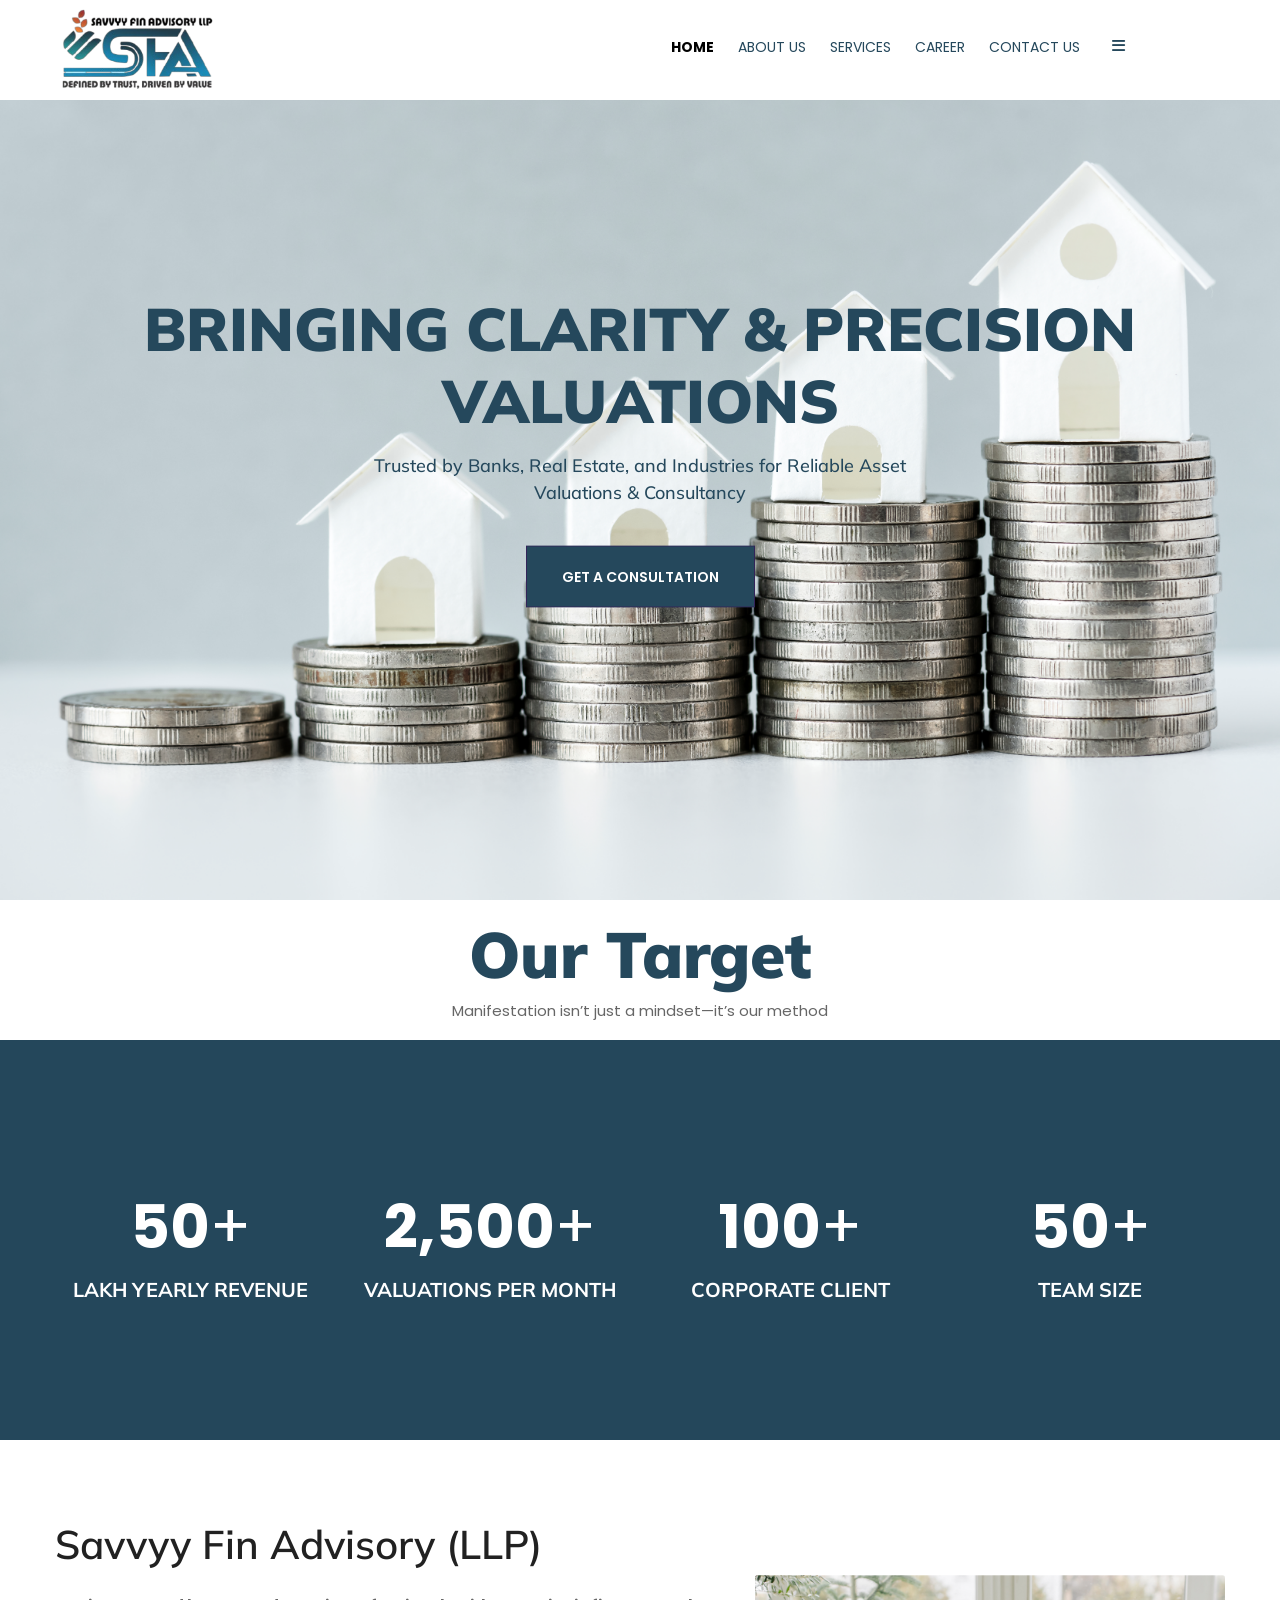
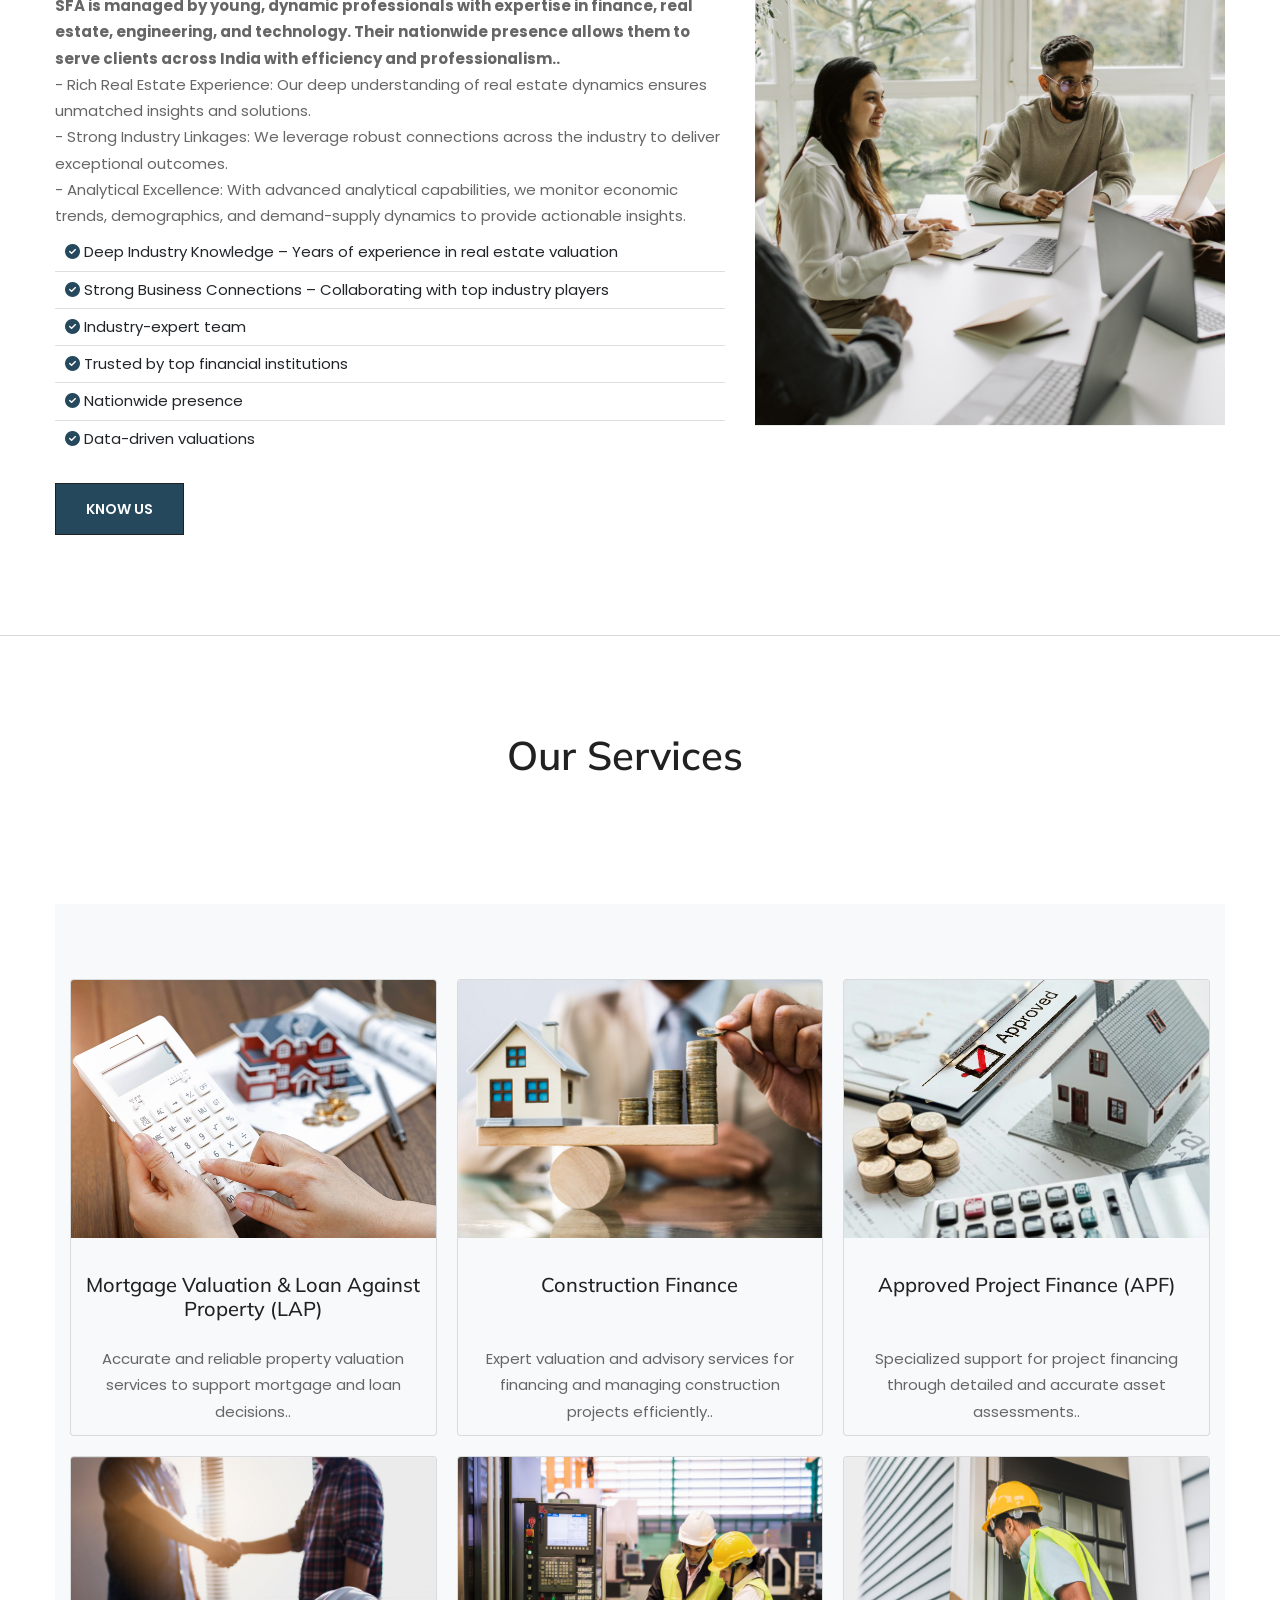
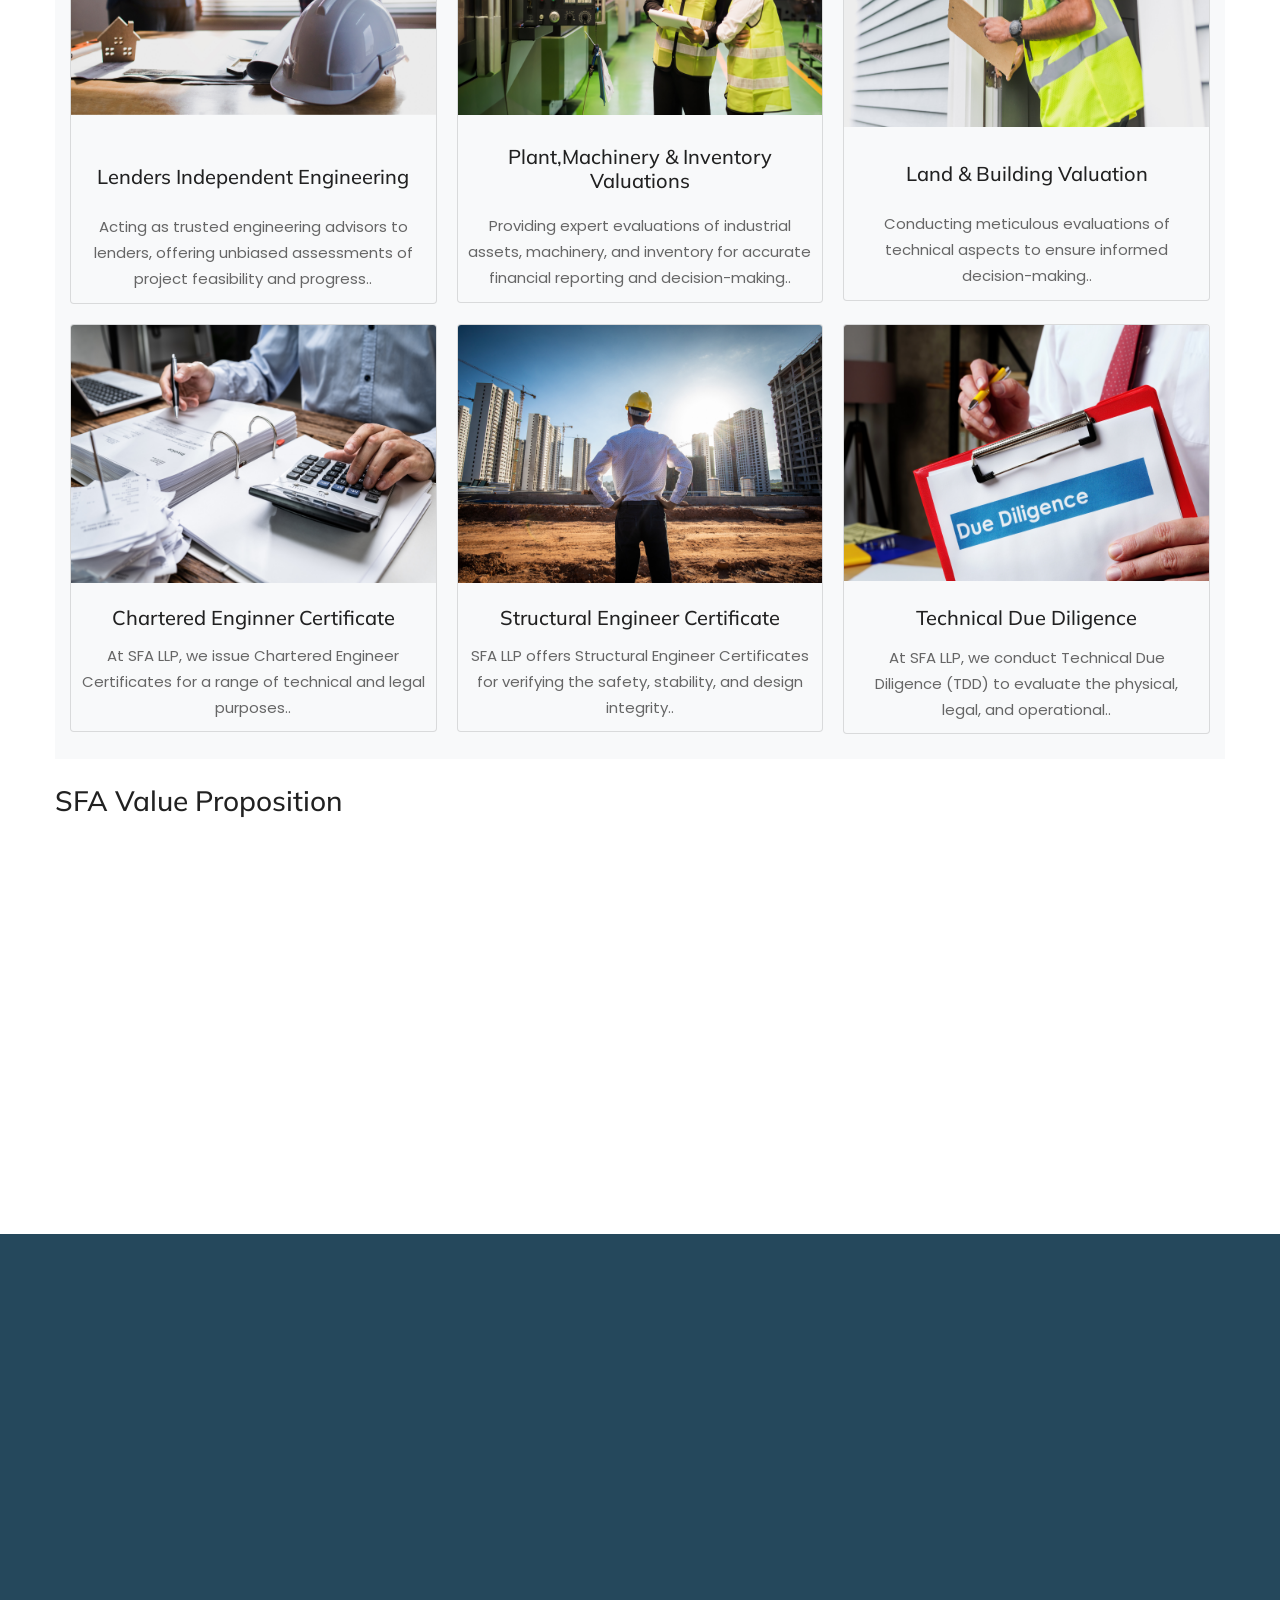
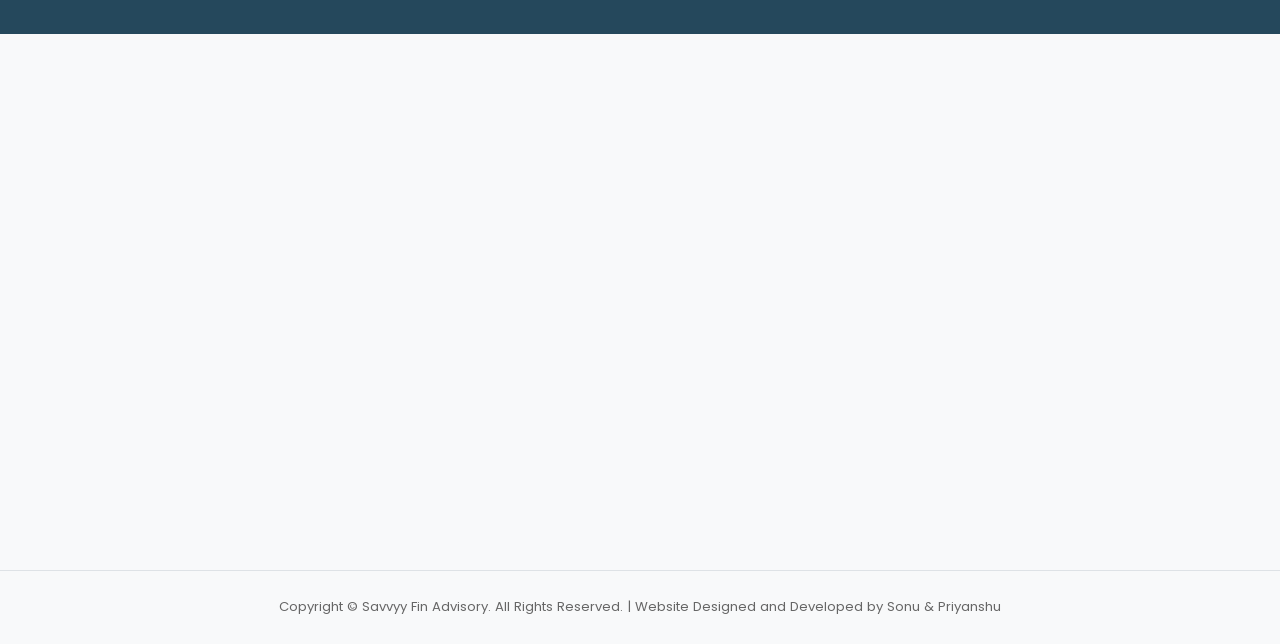
==== index.html @ 60256d49 "first commit" ====
<meta http-equiv="content-type" content="text/html;charset=UTF-8" />

<head>

    <link rel="canonical" href="#" />
    <link rel="alternate" href="#" hreflang="en-IN" />
    <link rel="shortcut icon" href="assets/images/logo/logo..png" type="image/x-icon">

    <title>Home : Savvyy Fin Advisory LLP </title>

    <meta name="description" content="">
    <meta name="keywords" content="" />

</head>

<!--Header Content Start-->
<!DOCTYPE html>
<html lang="en">

</html>

<head>
    <meta charset="UTF-8" />
    <meta name="viewport" content="width=device-width, initial-scale=1.0" />
    <title></title>
    <link rel="stylesheet" href="assets/css/vendor/vendor.min.css">
    <link rel="stylesheet" href="assets/css/plugins/plugins.min.css">
    <link rel="stylesheet" href="assets/css/style.css">
    <link rel="stylesheet" href="assets/css/custom.css">
    <link rel="stylesheet" href="https://cdnjs.cloudflare.com/ajax/libs/font-awesome/6.7.2/css/all.min.css"
        integrity="sha512-Evv84Mr4kqVGRNSgIGL/F/aIDqQb7xQ2vcrdIwxfjThSH8CSR7PBEakCr51Ck+w+/U6swU2Im1vVX0SVk9ABhg=="
        crossorigin="anonymous" referrerpolicy="no-referrer" />


    <style>
        .testimonial-section {
            padding: 3rem 1.5rem;
        }

        .section-description {
            text-align: center;
            color: #718096;
            max-width: 800px;
            margin: 0 auto 4rem auto;
            margin-top: 2rem;
        }

        .testimonials {
            display: grid;
            gap: 2rem;
            grid-template-columns: 1fr;
            max-width: 100%;
        }

        .testimonial-card {
            border-radius: 0.5rem;
            padding: 1.5rem;
            display: flex;
            flex-direction: column;
            justify-content: space-between;
            height: 100%;
            border: 1.5px solid #cccccc;
        }

        .testimonial-text {
            font-size: 1rem;
            line-height: 1.8;
            margin-bottom: 1.5rem;
            color: var(--text-color);
        }

        .testimonial-author {
            display: flex;
            align-items: center;
        }

        .author-img {
            width: 3.5rem;
            height: 3.5rem;
            border-radius: 50%;
            object-fit: cover;
        }

        .author-details {
            margin-left: 1rem;
            color: var(--text-color);
        }

        .author-name {
            font-size: 1.125rem;
            color: var(--first-color);
            font-weight: bold;
        }

        .author-position {
            font-size: 0.875rem;
            color: #4a5568;
        }

        @media (min-width: 768px) {
            .testimonials {
                grid-template-columns: 1fr 1fr;
            }
        }

        @media (min-width: 1024px) {

            .testimonial-card {
                padding: 2rem;
            }

            .testimonial-text {
                font-size: 1.125rem;
            }

            .author-name {
                font-size: 1.25rem;
            }

            .author-position {
                font-size: 1rem;
            }
        }
    </style>



</head>

<body>

    <!-- PRELOADERR STARTS HERE -->
    <div id="preloader">
        <div class="preloader">
            <div class="spinner-border text-primary"></div>
        </div>
    </div>
    <!-- PRELOADERR ENDS HERE  -->

    <!-- Header Area Start Here -->
    <!-- Header Area Start Here -->
    <header class="main-header-area header-transparent header-sticky">

        <!-- Main Header Area Start -->
        <div class="main-header  bg-white">
            <div class="container    ">
                <div class="row align-items-center   ">
                    <div class="col-lg-3 col-xl-2 col-md-5 col-6">
                        <div class="header-logo d-flex align-items-center">
                            <a href="index.html">
                                <img class="nonsticky-logo img-full " src="assets/images/sfalogo2main.PNG"
                                    alt="Header Logo">
                                <img class="sticky-logo img-full " src="assets/images/sfalogo2main.PNG"
                                    alt="Header Logo">
                            </a>
                        </div>
                    </div>
                    <div class="col-lg-9 col-xl-9 col-md-6 col-6 d-flex justify-content-end">
                        <nav class="main-nav d-none text-bolder d-lg-flex">
                            <ul class="nav">
                                <li>
                                    <a class="active" href="index.html">
                                        <span class="menu-text">Home</span>
                                    </a>
                                </li>
                                <li>

                                    <a class="" href="aboutus.html">
                                        <span class="menu-text">About Us</span>
                                        <!-- <i class="fa fa-angle-down"></i> -->
                                    </a>

                                    <!-- <ul class="dropdown-submenu dropdown-hover">
                                    <li><a href="aboutus.html#who-we-are">Who We Are</a></li>
                                    <li><a href="aboutus.html#vision">Vision</a></li>
                                    <li><a href="aboutus.html#core-values">Our Mission</a></li>
                                    <li><a href="aboutus.html#our-belief">Our Belief</a></li>
                                </ul> -->
                                </li>
                                <li>
                                    <a   href="services.html">
                                        <span class="menu-text">Services</span>

                                    </a>

                                </li>
                                <li>
                                    <a class="" href="career.html">
                                        <span class="menu-text">Career</span>
                                    </a>

                                </li>

                                <li>
                                    <a class="" href="contactus.html">
                                        <span class="menu-text">Contact Us</span>
                                    </a>
                                </li>
                            </ul>
                        </nav>


                        <div class="header-right-area main-nav">
                            <ul class="nav">
                                <li class="account-menu-wrap d-none d-lg-flex">
                                    <a href="#" class="off-canvas-menu-btn">
                                        <i class="fa fa-bars"></i>
                                    </a>
                                </li>
                                <li class="mobile-menu-btn d-block d-lg-none">
                                    <a class="off-canvas-btn" href="#">
                                        <i class="fa fa-bars"></i>
                                    </a>
                                </li>
                            </ul>
                        </div>


                    </div>
                </div>
            </div>
        </div>
        <!-- Main Header Area End -->


        <!-- off-canvas mobile menu start -->
        <aside class="off-canvas-wrapper" id="mobileMenu">
            <div class="off-canvas-overlay"></div>
            <div class="off-canvas-inner-content">
                <div class="btn-close-off-canvas">
                    <i class="fa fa-times"></i>
                </div>
                <div class="off-canvas-inner">
                    <div class="offcanvas-widget-area">


                        <!-- mobile menu start -->
                        <div class="mobile-navigation">
                            <!-- mobile menu navigation start -->
                            <nav>
                                <ul class="mobile-menu">
                                    <li class="menu-item-has-children"><a class="active" href="index.html">Home</a>
                                    </li>
                                    <li class="menu-item-has-children"><a class="" href="#">About Us</a>
                                        <!-- <ul class="dropdown">
                                    <li><a href="aboutus.html#who-we-are">Who We Are</a></li>
                                    <li><a href="aboutus.html#vision">Vision</a></li>
                                    <li><a href="aboutus.html#core-values">Core Values and Mission</a></li>
                                    <li><a href="aboutus.html#our-belief">Our Belief</a></li>
                                   
                                </ul> -->
                                    </li>
                                    <li class="menu-item-has-children"><a class="" href="services.html">Services</a>

                                    </li>
                                    <li class="menu-item-has-children"><a class=""
                                            href="industryexpertise.html">Career</a>

                                    </li>

                                    <li><a href="contactus.html">Contact Us</a></li>
                                </ul>
                            </nav>
                            <!-- mobile menu navigation end -->
                        </div>

                    </div>
                </div>
            </div>
        </aside>


        <!-- off-canvas menu start -->
        <aside class="off-canvas-menu-wrapper" id="sideMenu">
            <div class="off-canvas-overlay"></div>
            <div class="off-canvas-inner-content">
                <div class="off-canvas-inner">
                    <!-- offcanvas widget area start -->
                    <div class="offcanvas-widget-area text-olive">
                        <img class="mt-5 mb-5" src="assets/images/sfalogo2main.PNG" alt="" style="width:15rem;">
                        <p class="desc-content">SFA is a company that specializes in valuation and consultancy services
                            for different industries like banking, real estate, and manufacturing. Their goal is to
                            provide accurate and reliable assessments of assets such as property, machinery, and
                            industrial equipment.</p>
                        <ul><i class="fa fa-map-marker"></i> Innov8 OKHLA 211, OKHLA INDL. ESTATE PHASE -III
                            NEW DELHI 110020<br>
                        </ul>
                        <p>
                        <ul style="line-height: 2.5;">
                            <li><i class="fa fa-mobile"> </i> +91 9718622205 </li>
                            <li><i class="fa fa-globe"> </i> info@sfallp.in</li>
                        </ul>
                        </p>
                        <p>
                        <ul class="widget-list">
                            <a style="font-size: 2rem;" href="https://www.linkedin.com/company/sfa-llp-india/"><i class="fa-brands fa-linkedin-in mx-3"></i></a>
                            <a style="font-size: 2rem;" href="https://www.facebook.com/share/19ioFbncWG/"><i class="fa-brands fa-twitter mx-3"></i></a>
                            <a style="font-size: 2rem;" href="https://www.instagram.com/sfa.llp?igsh=MXhqcDBqYjNnaW51dA=="><i class="fa-brands fa-instagram"></i></a>
                        </ul>
                        </p>
                        <a href="contactus.html" style="background:#25485c;" class="btn btn-outline-light">Get a Consultation</a>
                    </div>
                    <!-- offcanvas widget area end -->
                </div>
                <div class="btn-close-off-canvas">
                    <i class="fa fa-times"></i>
                </div>
            </div>
        </aside>
        <!-- off-canvas menu end -->
    </header>
    <!-- Header Area End Here --><!--Header Content End-->

    <!-- Slider/Intro Section Start -->
    <div class="intro11-slider-wrap section">
        <div class="intro11-slider swiper-container">
            <div class="swiper-wrapper">
                <div class="single-slide-wrapper swiper-slide slide-1 slide-bg-1 bg-position">
                    <!-- Intro Content Start -->
                    <div class="slider-content text-center">
                        <h3 Bringing class="title " _data-splitting style="color: #25485c;"> Bringing Clarity &
                            Precision valuations
                        </h3>
                        <h4 class="sub-title " style="color: #25485c;">Trusted by Banks, Real Estate, and Industries for
                            Reliable
                            Asset Valuations & Consultancy</h4>
                        <a href="contactus.html" class="btn btn-outline-light btn-lg" style="background:#25485c;">Get a Consultation</a>
                    </div>
                    <!-- Intro Content End -->
                </div>

            </div>

            <div class="swiper-pagination"></div>
        </div>
    </div>
    <!-- Slider/Intro Section End -->


    <!-- Funfact Section Start Here -->
    <div class="section-title text-center">
        <h2 class="" style="color: #25485c; text-align: center; font-weight: 900;font-size: 4rem; margin-top: 1rem;">Our Target</h2>
        <p>Manifestation isn’t just a mindset—it’s our method</p>
    </div>
    <div class="funfact-section d-flex flex-column justify-content-center bg-olive mt-2">
        <div class="container p-0">
            <div class="row no-gutters counters align-items-center">
                <div class="col-lg-3 col-6">
                    <div class="single-fun-fact-wrap" data-aos="fade-up" data-aos-delay="100">
                        <div class="counter-area">
                            <strong class="counter">50</strong><span class="text-white ml-2">+</span>
                        </div>
                        <div class="counter-content">
                            <h3 class="title">Lakh Yearly 
                                Revenue</h3>
                        </div>
                    </div>
                </div>
                <div class="col-lg-3 col-6 item">
                    <div class="single-fun-fact-wrap" data-aos="fade-up" data-aos-delay="300">
                        <div class="counter-area">
                            <strong class="counter">2,500</strong><span class="text-white ml-2">+</span>
                        </div>
                        <div class="counter-content">
                            <h3 class="title">Valuations per Month</h3>
                        </div>
                    </div>
                </div>
                <div class="col-lg-3 col-6">
                    <div class="single-fun-fact-wrap" data-aos="fade-up" data-aos-delay="600">
                        <div class="counter-area">
                            <strong class="counter">100</strong><span class="text-white ml-2">+</span>
                        </div>
                        <div class="counter-content">
                            <h3 class="title">Corporate
                                Client</h3>
                        </div>
                    </div>
                </div>
                <div class="col-lg-3 col-6">
                    <div class="single-fun-fact-wrap" data-aos="fade-up" data-aos-delay="900">
                        <div class="counter-area">
                            <strong class="counter">50</strong><span class="text-white ml-2">+</span>
                        </div>
                        <div class="counter-content">
                            <h3 class="title">Team Size</h3>
                        </div>
                    </div>
                </div>
            </div>
        </div>
    </div>
    <!-- Funfact Section End Here -->


    <!-- why choose us section start here  -->

    <div class="about-section pt-90 pb-90">
        <div class="container">
            <!-- <h2 class="title py-3 text-bolder">Why Choose Us</h2> -->
            <div class="row align-items-center">

                <div class="col-lg-7 col-xl-7 order-1 m-auto" data-aos="fade-up" data-aos-delay="100">
                    <div class="restaurant-about-content section-title">
                        <h2 class="title mb-5">Savvyy Fin Advisory (LLP)</h2>
                        <b>SFA is managed by young, dynamic professionals with expertise in finance, real estate,
                            engineering, and technology. Their nationwide presence allows them to serve clients across
                            India with efficiency and professionalism..</b>
                        <p class="desc-content mb-1">- Rich Real Estate Experience: Our deep understanding of real
                            estate
                            dynamics ensures unmatched insights and solutions. <br>
                            - Strong Industry Linkages: We leverage robust connections across the industry to deliver
                            exceptional outcomes. <br>
                            - Analytical Excellence: With advanced analytical capabilities, we monitor economic trends,
                            demographics, and demand-supply dynamics to provide actionable insights.

                        </p>
                        <ul class="list-group list-group-flush">
                            <li class="list-group-item list-group-item-action"><i
                                    class="fa fa-check-circle text-olive"></i> Deep Industry Knowledge – Years of
                                experience in real estate valuation</li>
                            <li class="list-group-item list-group-item-action"><i
                                    class="fa fa-check-circle text-olive"></i> Strong Business Connections –
                                Collaborating with top industry players</li>
                            <li class="list-group-item list-group-item-action"><i
                                    class="fa fa-check-circle text-olive"></i> Industry-expert
                                team
                            </li>
                            <li class="list-group-item list-group-item-action"><i
                                    class="fa fa-check-circle text-olive"></i> Trusted by top financial institutions
                            </li>
                            <li class="list-group-item list-group-item-action"><i
                                    class="fa fa-check-circle text-olive"></i> Nationwide presence</li>
                            <li class="list-group-item list-group-item-action"><i
                                    class="fa fa-check-circle text-olive"></i> Data-driven valuations
                            </li>
                        </ul><br>
                        <a href="aboutus.html" class="btn btn-dark btn-hover-primary" style="background:#25485c;">Know Us</a>
                    </div>
                </div>
                <div class="col-lg-5 col-xl-5 order-0 order-lg-1" _data-aos="fade-up" _data-aos-delay="300">
                    <figure _class="marketing-about-thumb mb-md-40 mb-sm-40">
                        <img style="object-fit: cover; background-position: center;" class=" border-1 rounded-1"
                            height="500rem" width="100%" src="assets/images/10.png" alt="About">

                    </figure>
                </div>
            </div>
        </div>
    </div>
    <!-- why choose us end -->
<hr>
    <!----------- Start Real Estate ---------->
    <div class="service-section bg-white py-5">
        <div class="container">
            <div class="row text-center my-5 py-5">
                <div class="row text-center mb-10">
                    <div class="section-title" data-aos="fade-up" data-aos-delay="100">
                        <h3 class="title py-4">Our Services</h3>
                    </div>
                </div>
            </div>


        </div>
        <!-- ---------- End Real Estate ------------ -->


        <!-- ---------- Start Plant & Machinery ------------ -->
        <div class="container mt-3">

            <!-- Service Section Start Here -->
            <div class="service-section pb-90 bg-light py-5">
                <div class="container">
                    <div class="row text-center mb-10">

                    </div>
                    <div class="row row-cols-1 row-cols-md-3 g-4 text-center">

                        <a href="MortgageValuation&LoanAgainstProperty(LAP).html">
                            <div class="col">
                                <div class="card cards_services">
                                    <img src="assets/images/services/mortgage_valuation.jpg" height="258rem" class="card-img-top"
                                        alt="">
                                    <div class="card-body">
                                        <h5 class="card-title my-5">Mortgage Valuation & Loan Against Property (LAP)
                                        </h5>
                                        <p class="card-text">Accurate and reliable property valuation services to
                                            support mortgage and loan decisions.. <!--and market dynamics--></p>
                                    </div>
                                </div>
                            </div>
                        </a>

                        <a href="constructionfinance.html">
                            <div class="col">
                                <div class="card cards_services">
                                    <img src="assets/images/services/loan_against_property.jpg" height="258rem" class="card-img-top"
                                        alt="">
                                    <div class="card-body">
                                        <h5 class="card-title my-5">Construction Finance<br><br></h5>
                                        <p class="card-text">Expert valuation and advisory services for financing
                                            and managing construction projects efficiently..</p>
                                    </div>
                                </div>
                            </div>
                        </a>

                        <a href="APPROVEDPROJECTFINANCE(APF).html">
                            <div class="col">
                                <div class="card cards_services">
                                    <img src="assets/images/services/approved_project_finance.jpg"
                                        class="card-img-top" height="258rem" alt="">
                                    <div class="card-body">
                                        <h5 class="card-title my-5">Approved Project Finance (APF) <br><br></h5>
                                        <p class="card-text"> Specialized support for project financing through
                                            detailed and accurate asset assessments..
                                            <!--repeat valuations and manage credit risk for lenders at large. This enables banks, NBFCs and HFCs pre-approve a project for mortgage loans.-->
                                        </p>
                                    </div>
                                </div>
                            </div>
                        </a>


                        <a href="LendersIndependentEngineering.html">
                            <div class="col">
                                <div class="card cards_services">
                                    <img src="assets/images/1.png" class="card-img-top"
                                        alt="" height="258rem">
                                    <div class="card-body mt-3">
                                        <h5 class="card-title my-5">Lenders Independent Engineering</h5>
                                        <p class="card-text">Acting as trusted engineering advisors to lenders,
                                            offering unbiased assessments of project feasibility and progress..</p>
                                    </div>
                                </div>
                            </div>
                        </a>

                        <a href="Plant,Machinery&InventoryValuations.html">
                            <div class="col">
                                <div class="card cards_services">
                                    <img src="assets/images/2.png"
                                        class="card-img-top" height="258rem" alt="">
                                    <div class="card-body">
                                        <h5 class="card-title my-4">Plant,Machinery & Inventory Valuations</h5>
                                        <p class="card-text"> Providing expert evaluations of industrial assets,
                                            machinery, and inventory for accurate financial reporting and
                                            decision-making..
                                            <!--in group or individually, both for in-situ and ex-situ purposes.-->
                                        </p>
                                    </div>
                                </div>
                            </div>
                        </a>
                        <a href="LAND&BUILDINGVALUATION.html">
                            <div class="col">
                                <div class="card cards_services ">
                                    <img src="assets/images/3.png" class="card-img-top"  height="270rem" alt="">
                                    <div class="card-body">
                                        <h5 class="card-title my-5">Land & Building Valuation</h5>
                                        <p class="card-text">Conducting meticulous evaluations of technical aspects
                                            to ensure informed decision-making..
                                        </p>
                                    </div>
                                </div>
                            </div>
                        </a>
                        <a href="CHARTEREDENGINEERCERTIFICATE.html">
                            <div class="col">
                                <div class="card cards_services">
                                    <img src="assets/images/4.png" class="card-img-top" height="258rem" alt="">
                                    <div class="card-body">
                                        <h5 class="card-title my-2">Chartered Enginner Certificate</h5>
                                        <p class="card-text">At SFA LLP, we issue Chartered Engineer Certificates for a range of
                                            technical and legal purposes..
                                        </p>
                                    </div>
                                </div>
                            </div>
                        </a>
                        <a href="STRUCTURALENGINEERCERTIFICATE.html">
                            <div class="col">
                                <div class="card cards_services">
                                    <img src="assets/images/5.png" class="card-img-top" height="258rem" alt="">
                                    <div class="card-body">
                                        <h5 class="card-title my-2">Structural Engineer Certificate</h5>
                                        <p class="card-text">SFA LLP offers Structural Engineer Certificates for verifying the safety,
                                            stability, and design integrity..
                                        </p>
                                    </div>
                                </div>
                            </div>
                        </a>
                        <a href="TECHNICALDUEDILIGENCE.html">
                            <div class="col">
                                <div class="card cards_services">
                                    <img src="assets/images/6.png" class="card-img-top" height="256rem" alt="">
                                    <div class="card-body">
                                        <h5 class="card-title my-3">Technical Due Diligence
                                        </h5>
                                        <p class="card-text">At SFA LLP, we conduct Technical Due Diligence (TDD) to evaluate the
                                            physical, legal, and operational..
                                        </p>
                                    </div>
                                </div>
                            </div>
                        </a>

                    </div>
                </div>
            </div>
            <!-- Service Section End Here -->



            <h3 class="mt-5">SFA Value Proposition</h3><br>

            <div class="row align-items-center">
                <!-- Left Column (3 Items) -->
                <div class="col-lg-6 col-xl-6" data-aos="fade-up" data-aos-delay="100">
                    <div class="container text-white">
                        <div class="row iconboxarea">
                            <div class="col-md-2 icon_box icon_bg">
                                <img src="assets/images/services/icon1.png" alt="">
                            </div>
                            <div class="col-md-10 bg-olive pt-5">
                                Local expertise with in-depth industry knowledge
                            </div>
                        </div>
            
                        <div class="row iconboxarea">
                            <div class="col-md-10 bg-olive pt-3">
                                Adding value to credit underwriting by identifying key asset risks
                            </div>
                            <div class="col-md-2 icon_box icon_bg">
                                <img src="assets/images/services/icon2.png" alt="">
                            </div>
                        </div>
            
                        <div class="row iconboxarea">
                            <div class="col-md-2 icon_box icon_bg">
                                <img src="assets/images/services/icon3.png" alt="">
                            </div>
                            <div class="col-md-10 bg-olive pt-3">
                                Diverse team of finance & technical professionals with in-depth sector knowledge
                            </div>
                        </div>
                    </div>
                </div>
            
                <!-- Right Column (3 Items) -->
                <div class="col-lg-6 col-xl-6" data-aos="fade-up" data-aos-delay="100">
                    <div class="container text-white">
                        <div class="row iconboxarea">
                            <div class="col-md-10 bg-olive pt-5">
                                Exceptional focus on quality control and timely client delivery
                            </div>
                            <div class="col-md-2 icon_box icon_bg">
                                <img src="assets/images/services/icon4.png" alt="">
                            </div>
                        </div>
            
                        <div class="row iconboxarea">
                            <div class="col-md-2 icon_box icon_bg">
                                <img src="assets/images/services/icon5.png" alt="">
                            </div>
                            <div class="col-md-10 bg-olive pt-5">
                                Highest level of ethical standards and governance
                            </div>
                        </div>
            
                        <div class="row iconboxarea">
                            <div class="col-md-10 bg-olive pt-5">
                                Transparent operations with strict compliance to regulatory guidelines.
                            </div>
                            <div class="col-md-2 icon_box icon_bg">
                                <img src="assets/images/services/icon5.png" alt="">
                            </div>
                        </div>
                    </div>
                </div>
            </div>
        </div>


    </div>
   


    <!-- Funfact Section Start Here -->
    <div class="funfact-section d-flex flex-column justify-content-center bg-olive">
        <div class="container p-0">

            <div class="single-fun-fact-wrap" data-aos="fade-up" data-aos-delay="900">
                <div class="counter-content">
                    <div class="support-wrapper" data-aos="fade-up" data-aos-delay="300">
                        <div _class="section-title text-center">
                            <h1 class="text-white">If you have any valuation Requirements?</h1>
                            <h4 class="mt-5 mb-5 pb-3 text-white">We would love to hear from you.</h4>
                        </div>
                        <div class="support-button">
                            <a class="btn btn-dark btn-hover-white" style="background:#25485c;" href="contactus.html">Get In Touch</a>
                        </div>
                    </div>
                </div>
            </div>
        </div>
    </div>
    <!-- Funfact Section End Here -->




    <!--Footer Content Start-->
        <!-- Footer Section Start Here -->
        <footer class="footer-section pt-90 bg-light">
            <div class="footer-widget-area">
                <div class="container container-default custom-area">
                    <div class="row">
                        <div class="col-12 col-sm-12 col-md-12 col-lg-4 col-custom">
                            <div class="single-footer-widget m-0" data-aos="fade-up" data-aos-delay="200"
                                data-aos-anchor-placement="bottom bottom">
                                <div class="footer-logo pb-3">
                                    <a href="index.html">
                                        <img src="assets/images/sfalogo2main.PNG" alt="" width="88%">
                                    </a>
                                    <p>
                                    <ul style="line-height: 2;">
                                        <li><i class="fa fa-map-marker"></i> Innov8 OKHLA 211, OKHLA INDL. ESTATE PHASE
                                            -III NEW DELHI 110020<br>
                                            <small><a href="contact.html#LocateUs">Locate Us</a></small>
                                        </li>
                                        <li><i class="fa fa-phone"></i> +91 9718622205 (Office)</li>
                                        <li><i class="fa fa-mobile"></i> +91 9718622205 (Business Development)</li>

                                        <li><i class="fa fa-envelope"></i> info@sfallp.in</li>
                                    </ul>
                                    </p>

                                    <!-- Soclial Link Start -->
                                    <div class=" pt-0">
                                        <a title="Linkedin" href="#" target="_blank"> </a>
                                    </div>
                                </div>
                            </div>
                        </div>
                        <div class="col-12 col-sm-6 col-md-4 col-lg-2 col-custom">
                            <div class="single-footer-widget pt-3" data-aos="fade-up" data-aos-delay="400"
                                data-aos-anchor-placement="bottom bottom">
                                <h2 class="widget-title">Quick Links</h2>
                                <ul class="widget-list pt-5">
                                    <li><a href="index.html">Home</a></li>
                                    <li><a href="aboutus.html">About Us</a></li>
                                    <li><a href="services.html">Services</a></li>
                                    <li><a href="industryexpertise.html">Industry Expertise</a></li>
                                    <li><a href="contactus.html">Contact Us</a></li>
                                </ul>
                            </div>
                        </div>
                        <div class="col-12 col-sm-6 col-md-3 col-lg-2 col-custom">
                            <div class="single-footer-widget  pt-3" data-aos="fade-up" data-aos-delay="500"
                                data-aos-anchor-placement="bottom bottom">
                                <h2 class="widget-title">Legal Links</h2>
                                <ul class="widget-list pt-3">
                                    <li><a href="#"> Privacy Policy</a></li>
                                    <li><a href="#"> Terms and Conditions</a></li>
                                </ul>
                            </div>
                        </div>
                        <div class="col-12 col-sm-6 col-md-3 col-lg-2 col-custom">
                            <div class="single-footer-widget  pt-3" data-aos="fade-up" data-aos-delay="500"
                                data-aos-anchor-placement="bottom bottom">
                                <h2 class="widget-title"> Social Links</h2>
                                <ul class="widget-list pt-3">
                                    <a style="font-size: 2rem;" href="https://www.linkedin.com/company/sfa-llp-india/"><i class="fa-brands fa-linkedin-in mx-3"></i></a>
                                    <a style="font-size: 2rem;" href="https://www.facebook.com/share/19ioFbncWG/"><i class="fa-brands fa-twitter mx-3"></i></a>
                                    <a style="font-size: 2rem;" href="https://www.instagram.com/sfa.llp?igsh=MXhqcDBqYjNnaW51dA=="><i class="fa-brands fa-instagram"></i></a>

                                </ul>
                            </div>
                        </div>

                    </div>
                </div>

            </div>
            </div>
            </div>


            <div class="footer-copyright-area pt-5 border-top mt-90 mb-5">
                <div class="container custom-area">
                    <div class="row">
                        <div class="col-12 text-center col-custom">
                            <div class="copyright-content">
                                <small>Copyright © <a href="index.html">Savvyy Fin Advisory. All Rights Reserved.</a> |
                                    Website Designed and Developed by Sonu & Priyanshu</small>
                            </div>
                        </div>
                    </div>
                </div>
            </div>


        </footer>
        <!-- Footer Section End Here -->




    <!-- Scroll Top Start Here -->
    <a href="#" class="scroll-top" id="scroll-top">
        <i class="arrow-top fa fa-angle-double-up"></i>
        <i class="arrow-bottom fa fa-angle-double-up"></i>
    </a>
    <!-- Scroll Top End Here -->






    <script src="assets/js/vendor/vendor.min.js"></script>
    <script src="assets/js/plugins/plugins.min.js"></script>

    <!--Main JS-->
    <script src="assets/js/main.js"></script>

</body>




</html><!--Footer Content End-->
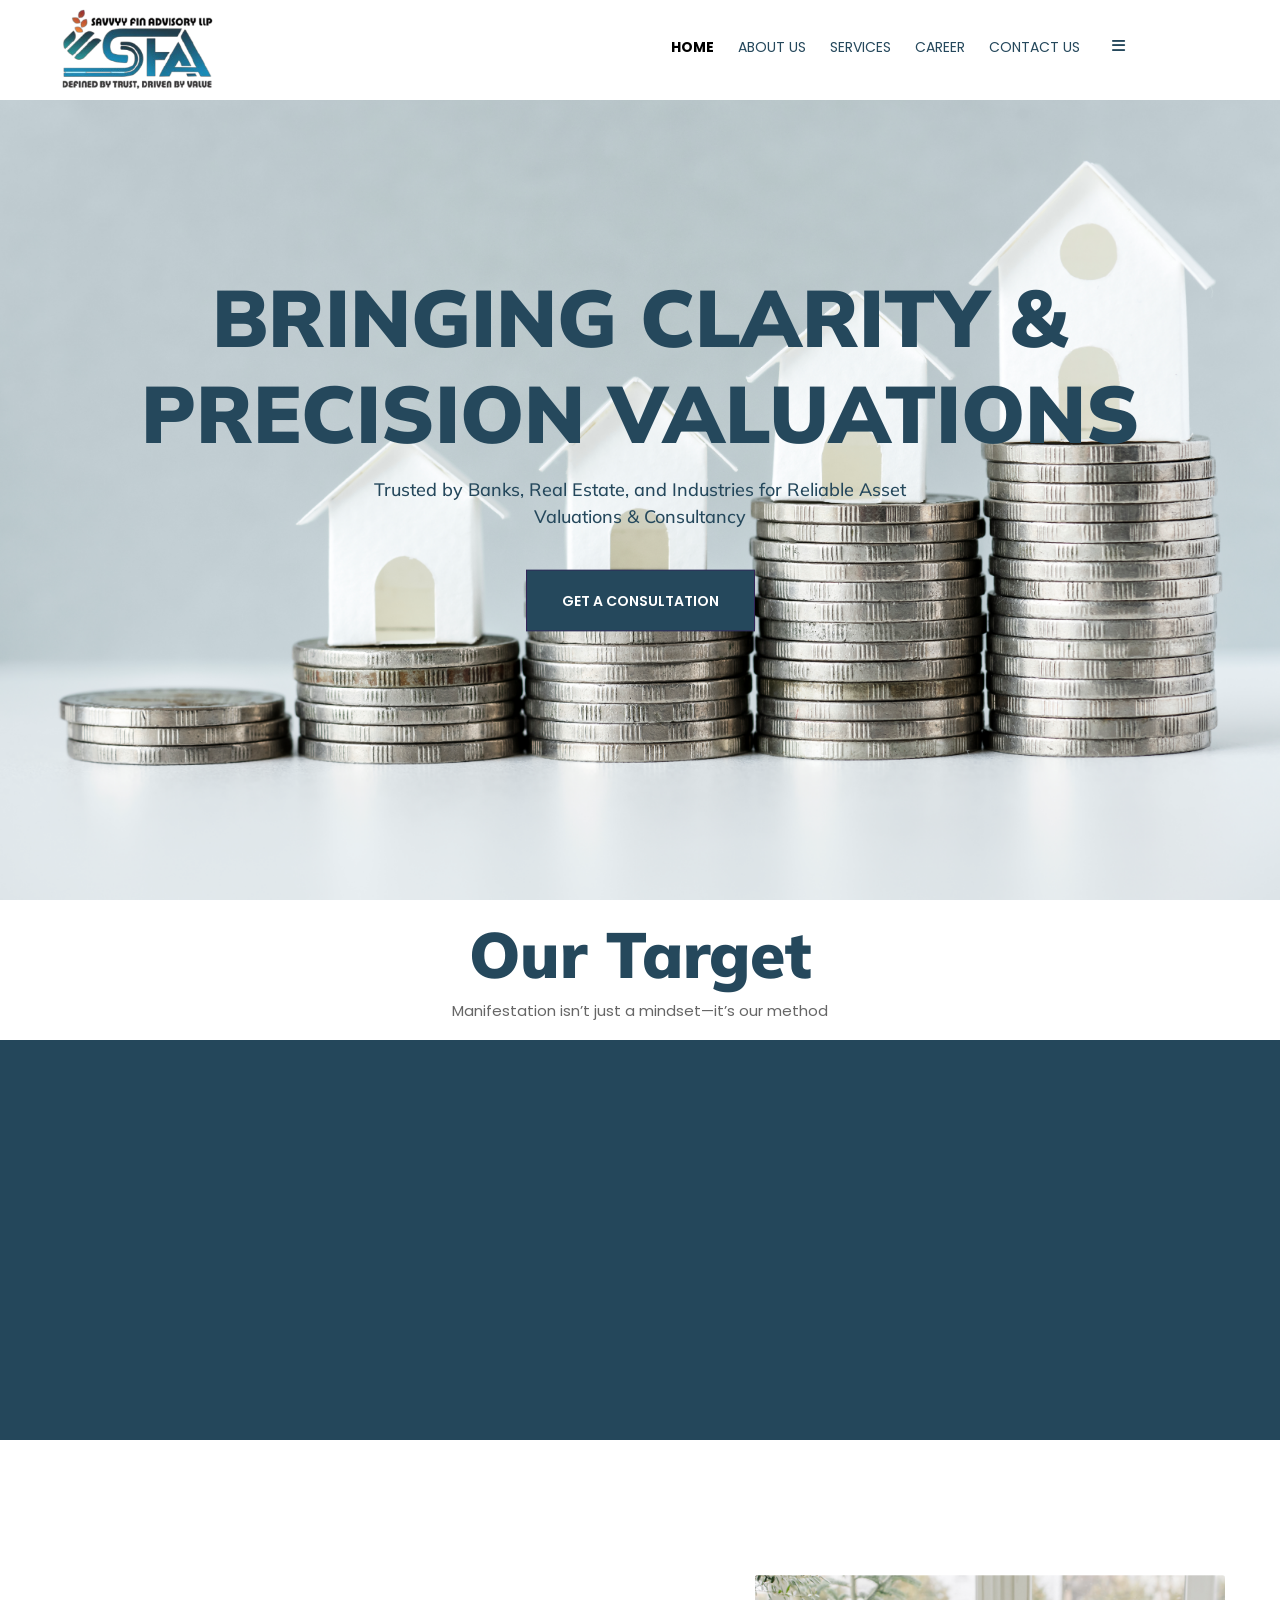
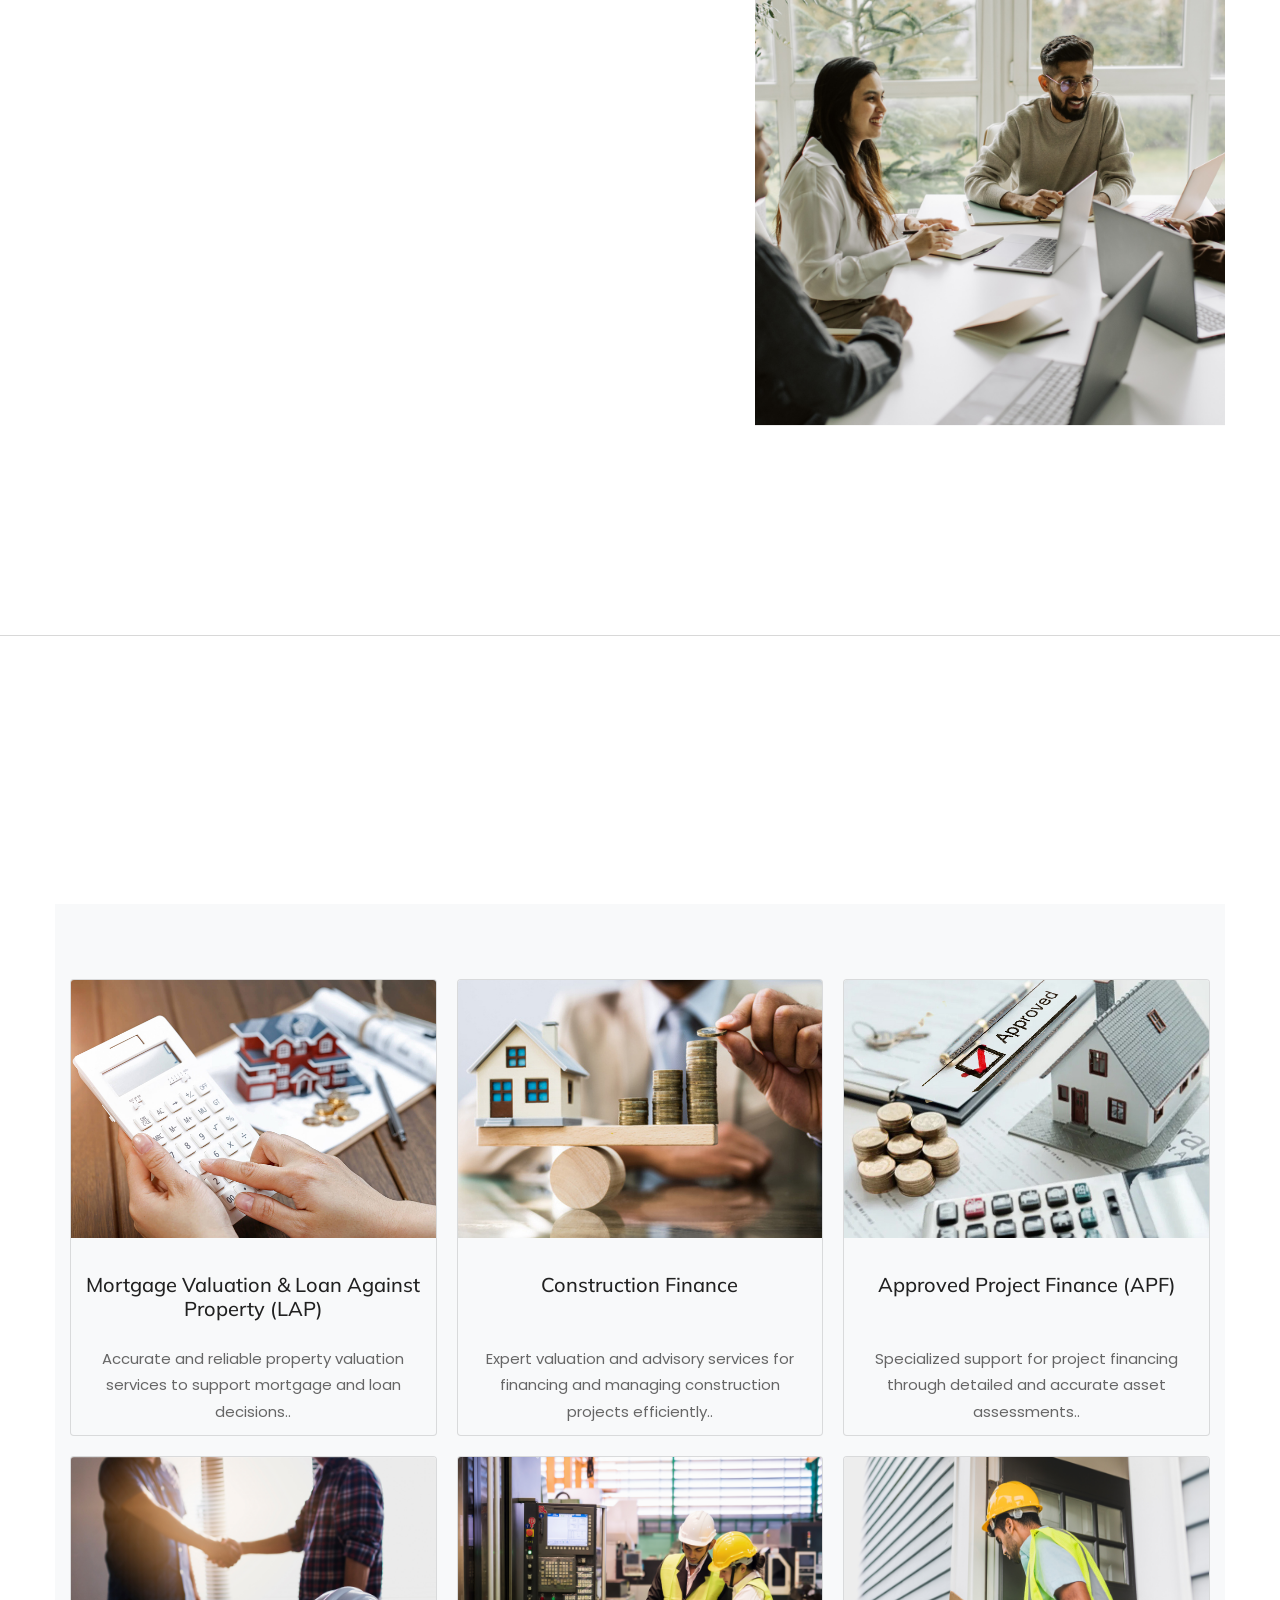
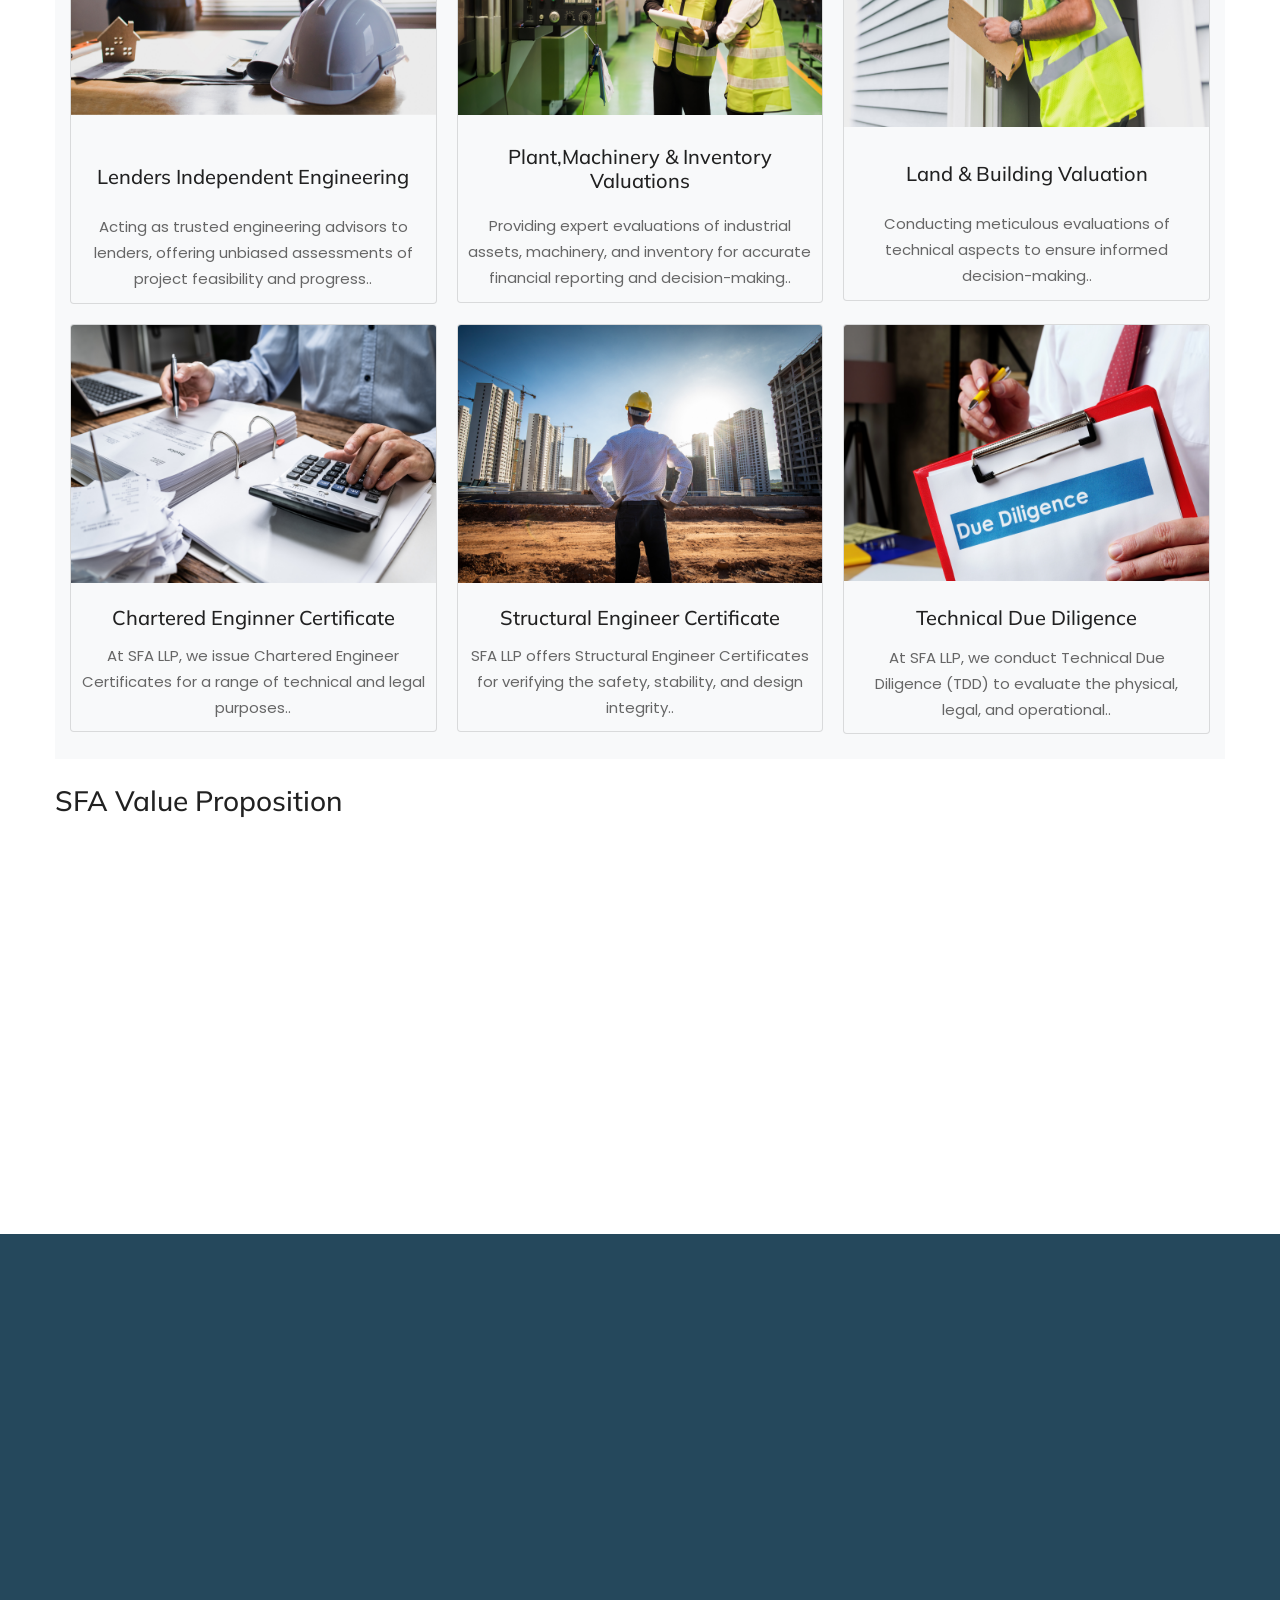
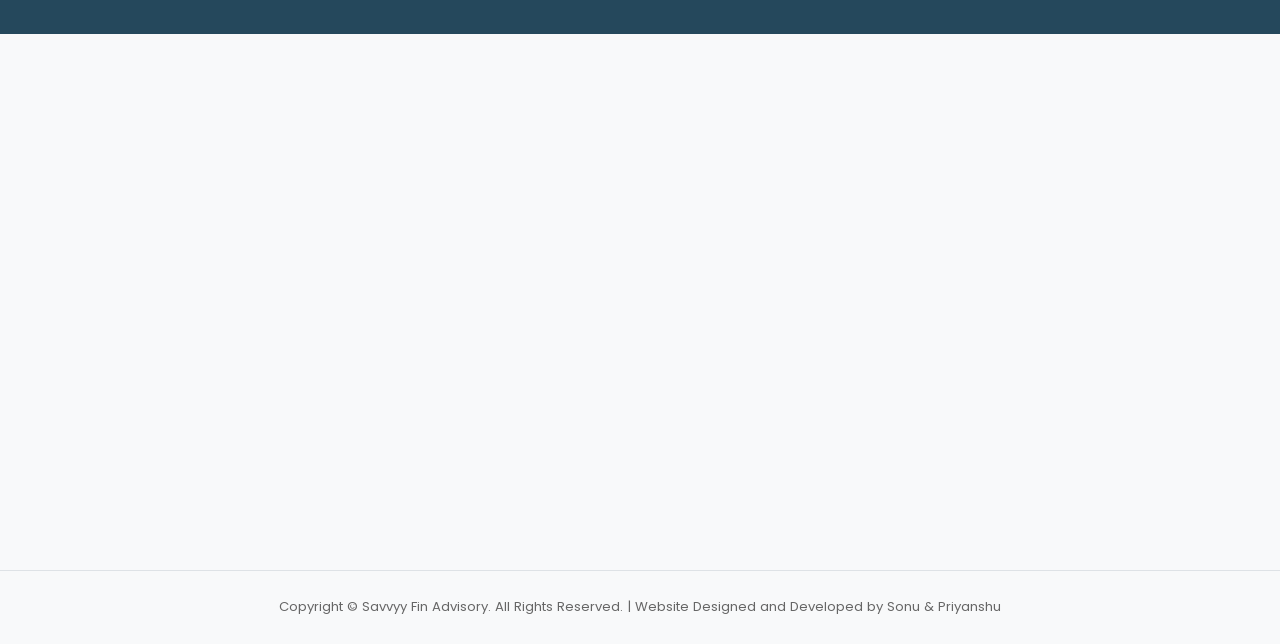
==== commit dfe8892b: "second commit" ====
--- a/index.html
+++ b/index.html
@@ -241,7 +241,7 @@
                                 <ul class="mobile-menu">
                                     <li class="menu-item-has-children"><a class="active" href="index.html">Home</a>
                                     </li>
-                                    <li class="menu-item-has-children"><a class="" href="#">About Us</a>
+                                    <li class="menu-item-has-children"><a class="" href="aboutus.html">About Us</a>
                                         <!-- <ul class="dropdown">
                                     <li><a href="aboutus.html#who-we-are">Who We Are</a></li>
                                     <li><a href="aboutus.html#vision">Vision</a></li>
@@ -254,7 +254,7 @@
 
                                     </li>
                                     <li class="menu-item-has-children"><a class=""
-                                            href="industryexpertise.html">Career</a>
+                                            href="career.html">Career</a>
 
                                     </li>
 
@@ -294,7 +294,7 @@
                         <p>
                         <ul class="widget-list">
                             <a style="font-size: 2rem;" href="https://www.linkedin.com/company/sfa-llp-india/"><i class="fa-brands fa-linkedin-in mx-3"></i></a>
-                            <a style="font-size: 2rem;" href="https://www.facebook.com/share/19ioFbncWG/"><i class="fa-brands fa-twitter mx-3"></i></a>
+                            <a style="font-size: 2rem;" href="https://www.facebook.com/share/19ioFbncWG/"><i class="fa-brands fa-twitter me-3"></i></a>
                             <a style="font-size: 2rem;" href="https://www.instagram.com/sfa.llp?igsh=MXhqcDBqYjNnaW51dA=="><i class="fa-brands fa-instagram"></i></a>
                         </ul>
                         </p>
@@ -612,11 +612,11 @@
             </div>
             <!-- Service Section End Here -->
 
-
-
-            <h3 class="mt-5">SFA Value Proposition</h3><br>
-
-            <div class="row align-items-center">
+ 
+
+            <h3 class="mt-5 dip">SFA Value Proposition</h3><br>
+
+            <div class="row align-items-center dip">
                 <!-- Left Column (3 Items) -->
                 <div class="col-lg-6 col-xl-6" data-aos="fade-up" data-aos-delay="100">
                     <div class="container text-white">
@@ -753,7 +753,7 @@
                                     <li><a href="index.html">Home</a></li>
                                     <li><a href="aboutus.html">About Us</a></li>
                                     <li><a href="services.html">Services</a></li>
-                                    <li><a href="industryexpertise.html">Industry Expertise</a></li>
+                                    <li><a href="career.html">Career</a></li>
                                     <li><a href="contactus.html">Contact Us</a></li>
                                 </ul>
                             </div>
@@ -774,7 +774,7 @@
                                 <h2 class="widget-title"> Social Links</h2>
                                 <ul class="widget-list pt-3">
                                     <a style="font-size: 2rem;" href="https://www.linkedin.com/company/sfa-llp-india/"><i class="fa-brands fa-linkedin-in mx-3"></i></a>
-                                    <a style="font-size: 2rem;" href="https://www.facebook.com/share/19ioFbncWG/"><i class="fa-brands fa-twitter mx-3"></i></a>
+                                    <a style="font-size: 2rem;" href="https://www.facebook.com/share/19ioFbncWG/"><i class="fa-brands fa-twitter me-3"></i></a>
                                     <a style="font-size: 2rem;" href="https://www.instagram.com/sfa.llp?igsh=MXhqcDBqYjNnaW51dA=="><i class="fa-brands fa-instagram"></i></a>
 
                                 </ul>
--- a/assets/css/style.css
+++ b/assets/css/style.css
@@ -15962,8 +15962,10 @@
 }
 
 @media (max-width: 767px) {
-  .contact-map {
+  .map {
     height: 400px;
+    width: 20vw;
+    
   }
 }
 
@@ -18973,4 +18975,10 @@
   display: block;
 }
 
-/*# sourceMappingURL=[data-uri]